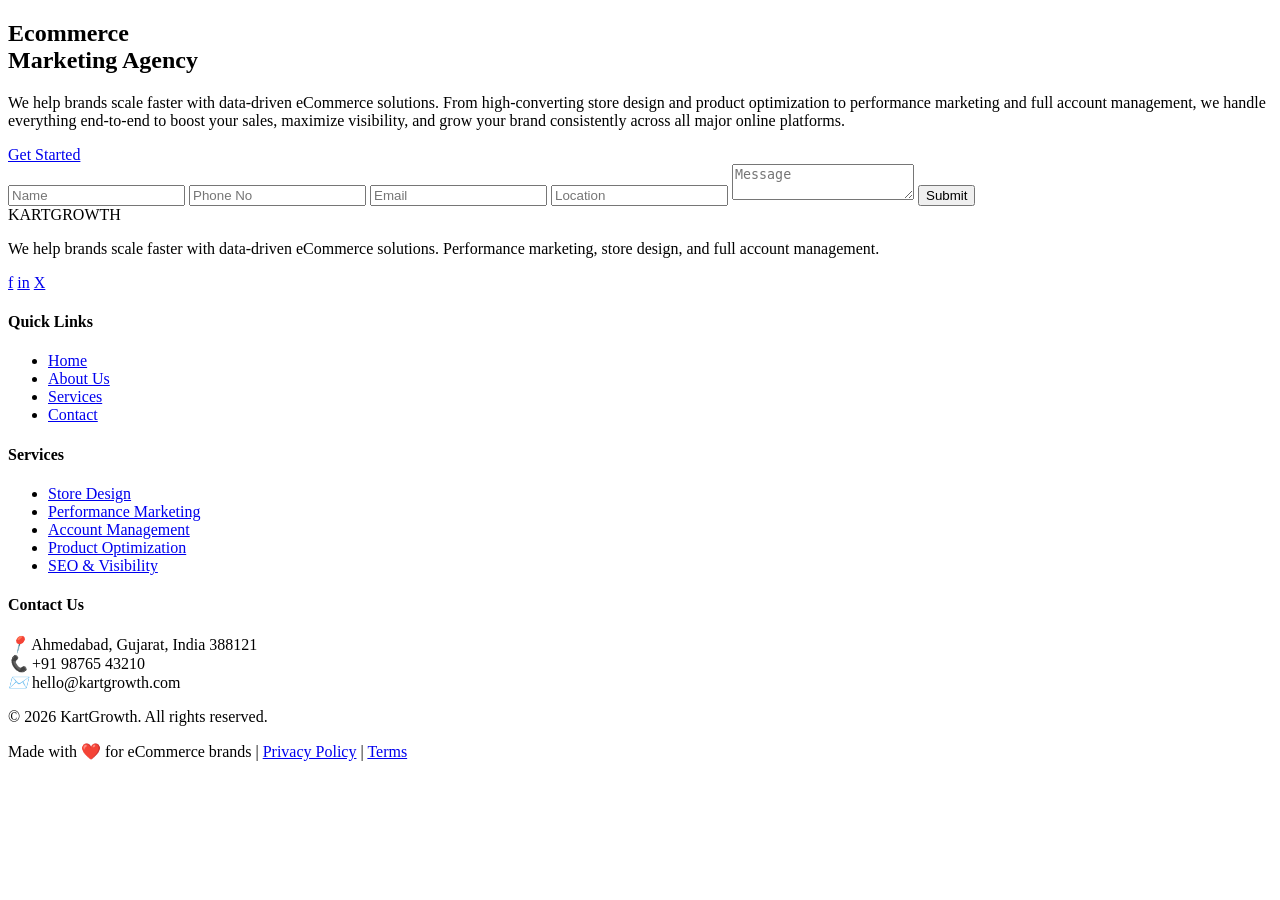
==== index.html @ 4968a912 "Google Sheet form Setup" ====
<!DOCTYPE html>
<html lang="en">
<head>
  <meta charset="UTF-8" />
  <meta name="viewport" content="width=device-width, initial-scale=1.0" />
  <meta name="description" content="KartGrowth – Ecommerce Marketing Agency helping brands scale faster." />
  <title>KartGrowth | Ecommerce Marketing Agency</title>
    <link rel="icon" type="image/x-icon" href="../images/favicon/favicon.ico">
  <link rel="icon" type="image/png" sizes="16x16" href="../images/favicon/favicon-16x16.png">
  <link rel="icon" type="image/png" sizes="32x32" href="../images/favicon/favicon-32x32.png">
  <link rel="apple-touch-icon" sizes="180x180" href="../images/favicon/favicon-apple-touch-icon.png">
  <link rel="manifest" href="../images/favicon/site.webmanifest"> 
  <link rel="stylesheet" href="css/style.css" />
</head>
<body>

  <!-- HEADER loads here automatically -->
  <div id="header-placeholder"></div>

  <!-- HERO -->
  <section class="hero">
    <div class="hero-container">
      <div class="hero-content">
        <h1 class="hero-title">
          <span class="highlight">Ecommerce<br>Marketing</span> Agency
        </h1>
        <p class="hero-desc">
          We help brands scale faster with data-driven eCommerce solutions. From
          high-converting store design and product optimization to performance
          marketing and full account management, we handle everything end-to-end
          to boost your sales, maximize visibility, and grow your brand consistently
          across all major online platforms.
        </p>
        <a href="/contact/" class="btn-primary">Get Started</a>
      </div>

      <div>
        <form class="hero-form" id="hero-form" novalidate>
        <input type="text" name="Name" placeholder="Name" required />
        <input type="tel" name="Phone" placeholder="Phone No" required />
        <input type="email" name="Email" placeholder="Email" required />
        <input type="text" name="Location" placeholder="Location" />
        <textarea name="Message" placeholder="Message"></textarea>
        <button type="submit" class="btn-submit">Submit</button>
        </form>
      </div>
    </div>
  </section>

  <!-- FOOTER loads here automatically -->
  <div id="footer-placeholder"></div>

  <script src="js/main.js"></script>
</body>
</html>
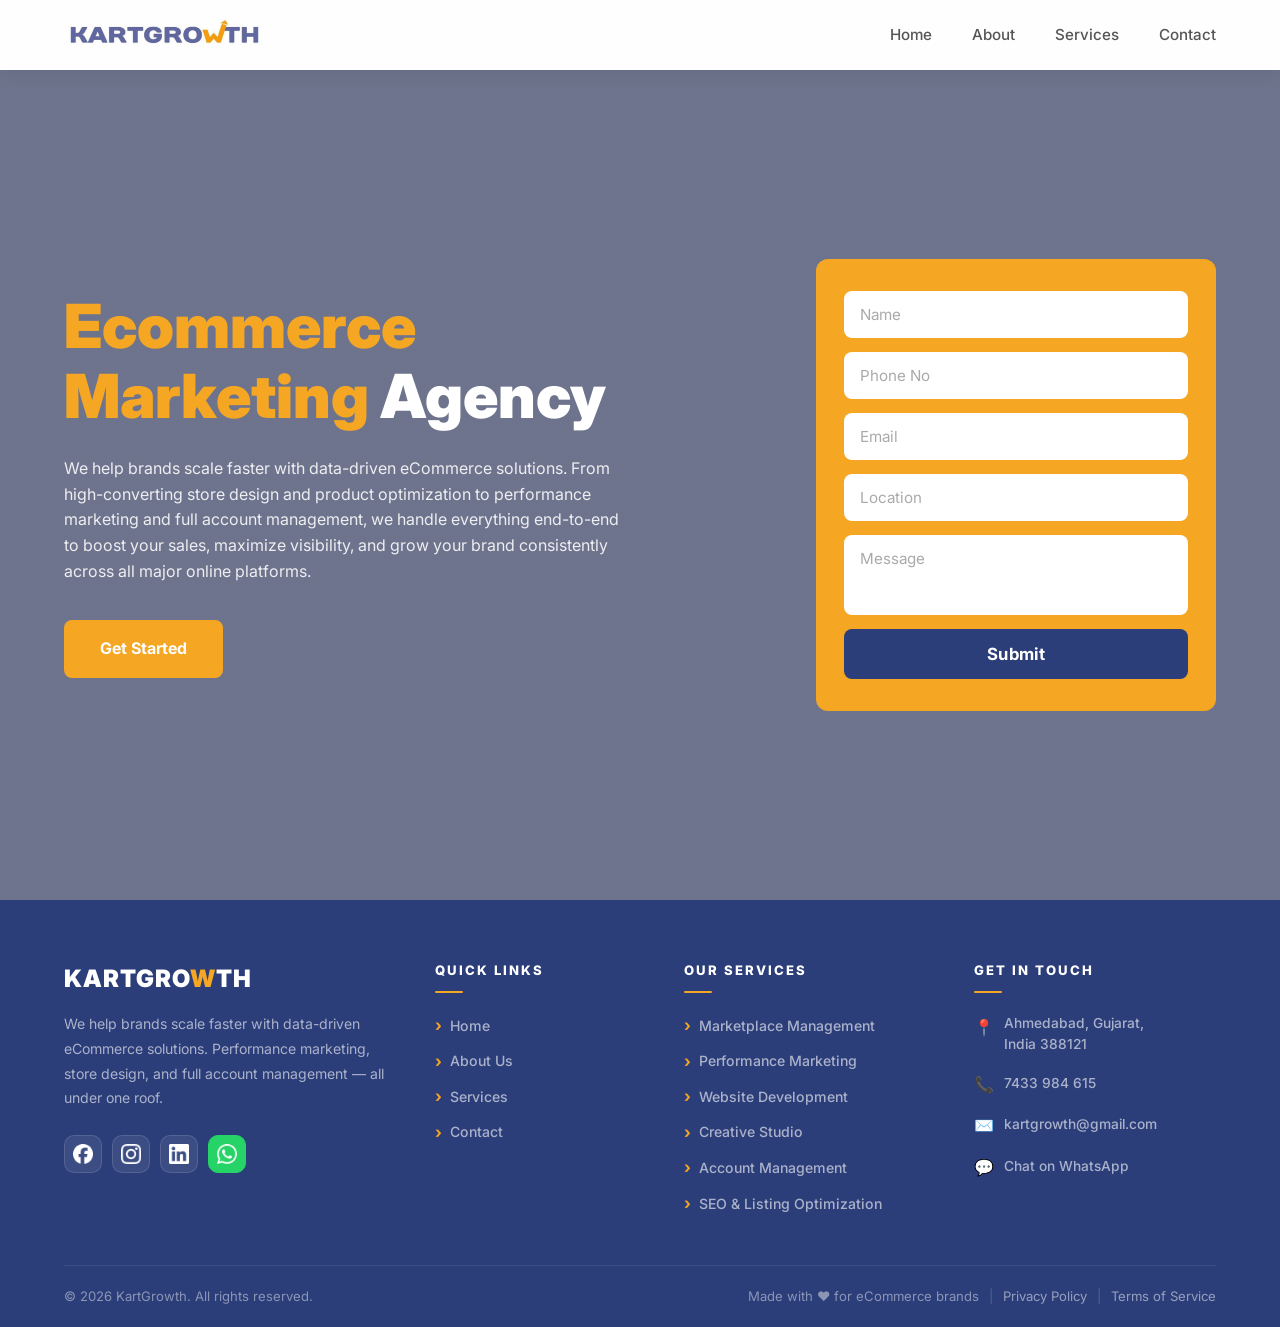
==== commit 7f039533: "Canonical and meta title and description has been added" ====
--- a/index.html
+++ b/index.html
@@ -3,13 +3,30 @@
 <head>
   <meta charset="UTF-8" />
   <meta name="viewport" content="width=device-width, initial-scale=1.0" />
-  <meta name="description" content="KartGrowth – Ecommerce Marketing Agency helping brands scale faster." />
-  <title>KartGrowth | Ecommerce Marketing Agency</title>
-    <link rel="icon" type="image/x-icon" href="../images/favicon/favicon.ico">
+
+<title>KartGrowth | Ecommerce Growth Agency: Shopify, Amazon, Flipkart & Meta Ads</title>
+<meta name="description" content="KartGrowth is your full-stack Ecommerce growth partner. We specialize in Shopify development, marketplace management (Amazon, Flipkart), and high-conversion Meta ads to scale your revenue." />
+<meta name="keywords" content="Ecommerce growth agency, Shopify development, Amazon marketplace management, Flipkart seller services, Meta ads strategy, conversion rate optimization, ecommerce scale, digital marketing for brands" />
+  
+  <link rel="canonical" href="https://kartgrowth.com/" />
+
+  <meta property="og:type" content="website" />
+  <meta property="og:url" content="https://kartgrowth.com/" />
+  <meta property="og:title" content="KartGrowth | Ecommerce Growth Agency: Shopify, Amazon, Flipkart & Meta Ads" />
+  <meta property="og:description" content="Helping ecommerce brands scale with expert marketing and conversion rate optimization." />
+  <meta property="og:image" content="https://kartgrowth.com/images/og-image.jpg" />
+
+  <meta property="twitter:card" content="summary_large_image" />
+  <meta property="twitter:url" content="https://kartgrowth.com/" />
+  <meta property="twitter:title" content="KartGrowth | Ecommerce Growth Agency: Shopify, Amazon, Flipkart & Meta Ads" />
+  <meta property="twitter:description" content="Expert ecommerce scaling and marketing strategies." />
+
+  <link rel="icon" type="image/x-icon" href="../images/favicon/favicon.ico">
   <link rel="icon" type="image/png" sizes="16x16" href="../images/favicon/favicon-16x16.png">
   <link rel="icon" type="image/png" sizes="32x32" href="../images/favicon/favicon-32x32.png">
   <link rel="apple-touch-icon" sizes="180x180" href="../images/favicon/favicon-apple-touch-icon.png">
   <link rel="manifest" href="../images/favicon/site.webmanifest"> 
+
   <link rel="stylesheet" href="css/style.css" />
 </head>
 <body>
--- a/css/style.css
+++ b/css/style.css
@@ -0,0 +1,514 @@
+/* ================================================
+   style.css — KartGrowth Global Styles
+================================================ */
+
+/* ===== GOOGLE FONTS ===== */
+@import url('https://fonts.googleapis.com/css2?family=Inter:wght@400;500;600;700;800;900&display=swap');
+
+/* ================================================
+   RESET & BASE
+================================================ */
+*, *::before, *::after {
+  box-sizing: border-box;
+  margin: 0;
+  padding: 0;
+}
+
+:root {
+  --primary:    #f5a623;
+  --dark:       #2c3e7a;
+  --white:      #ffffff;
+  --gray:       #f4f4f4;
+  --text:       #333333;
+  --shadow:     0 4px 20px rgba(0,0,0,0.1);
+  --radius:     8px;
+  --transition: 0.3s ease;
+}
+
+html { scroll-behavior: smooth; }
+
+body {
+  font-family: 'Inter', sans-serif;
+  color: var(--text);
+  line-height: 1.6;
+  overflow-x: hidden;
+}
+
+a   { text-decoration: none; color: inherit; }
+img { max-width: 100%; display: block; }
+
+/* ================================================
+   HEADER
+================================================ */
+.header {
+  position: fixed;
+  top: 0; left: 0; right: 0;
+  z-index: 1000;
+  background: #fefefe;
+  backdrop-filter: blur(10px);
+  box-shadow: 0 2px 20px rgba(0,0,0,0.08);
+  height: 70px;
+  transition: height 0.3s ease, box-shadow 0.3s ease;
+}
+
+.header-container {
+  max-width: 1200px;
+  margin: 0 auto;
+  padding: 0 24px;
+  height: 100%;
+  display: flex;
+  align-items: center;
+  justify-content: space-between;
+  overflow: hidden;
+}
+
+.logo {
+  font-size: 1.5rem;
+  font-weight: 900;
+  color: var(--dark);
+  letter-spacing: 1px;
+}
+.logo-accent { color: var(--primary); }
+.header-container a.logo img{
+    width: 200px;
+}
+/* Nav */
+.nav { display: flex; gap: 40px; }
+
+.nav-link {
+  color: #555;
+  font-weight: 500;
+  font-size: 0.95rem;
+  position: relative;
+  transition: color var(--transition);
+}
+.nav-link::after {
+  content: '';
+  position: absolute;
+  bottom: -4px; left: 0;
+  width: 0; height: 2px;
+  background: var(--primary);
+  transition: width var(--transition);
+}
+.nav-link:hover         { color: var(--dark); }
+.nav-link:hover::after  { width: 100%; }
+.nav-link.active        { color: var(--dark); font-weight: 700; }
+.nav-link.active::after { width: 100%; }
+
+/* Hamburger */
+.hamburger {
+  display: none;
+  flex-direction: column;
+  gap: 5px;
+  background: none;
+  border: none;
+  cursor: pointer;
+  padding: 4px;
+  z-index: 1100;
+}
+.hamburger span {
+  display: block;
+  width: 25px; height: 3px;
+  background: var(--dark);
+  border-radius: 3px;
+  transition: var(--transition);
+}
+.hamburger.active span:nth-child(1) { transform: translateY(8px) rotate(45deg); }
+.hamburger.active span:nth-child(2) { opacity: 0; }
+.hamburger.active span:nth-child(3) { transform: translateY(-8px) rotate(-45deg); }
+
+/* ================================================
+   HERO
+================================================ */
+.hero {
+  min-height: 100vh;
+  padding-top: 70px;
+  background:
+    linear-gradient(rgba(20,30,70,0.62), rgba(20,30,70,0.62)),
+    url('https://images.unsplash.com/photo-1522071820081-009f0129c71c?w=1600&q=80') center/cover no-repeat;
+  display: flex;
+  align-items: center;
+}
+
+.hero-container {
+  max-width: 1200px;
+  margin: 0 auto;
+  padding: 60px 24px;
+  display: grid;
+  grid-template-columns: 1fr 400px;
+  gap: 60px;
+  align-items: center;
+  width: 100%;
+}
+
+.hero-title {
+  font-size: clamp(2.2rem, 5vw, 3.8rem);
+  font-weight: 900;
+  line-height: 1.15;
+  color: var(--white);
+  margin-bottom: 24px;
+}
+.hero-title .highlight { color: var(--primary); }
+
+.hero-desc {
+  color: rgba(255,255,255,0.88);
+  font-size: 1rem;
+  font-weight: 400;
+  margin-bottom: 36px;
+  max-width: 560px;
+}
+
+.btn-primary {
+  display: inline-block;
+  background: var(--primary);
+  color: var(--white);
+  font-weight: 700;
+  font-size: 1rem;
+  padding: 16px 36px;
+  border-radius: var(--radius);
+  border: none;
+  cursor: pointer;
+  transition: transform var(--transition), box-shadow var(--transition);
+}
+.btn-primary:hover {
+  transform: translateY(-2px);
+  box-shadow: 0 8px 25px rgba(245,166,35,0.45);
+}
+
+/* Hero Form */
+.hero-form {
+  background: var(--primary);
+  border-radius: 12px;
+  padding: 32px 28px;
+  display: flex;
+  flex-direction: column;
+  gap: 14px;
+}
+
+.hero-form input,
+.hero-form textarea {
+  width: 100%;
+  padding: 14px 16px;
+  border: none;
+  border-radius: var(--radius);
+  font-size: 0.95rem;
+  font-family: 'Inter', sans-serif;
+  outline: none;
+  background: var(--white);
+  color: var(--text);
+  transition: box-shadow var(--transition);
+}
+.hero-form input::placeholder,
+.hero-form textarea::placeholder { color: #aaa; }
+.hero-form input:focus,
+.hero-form textarea:focus         { box-shadow: 0 0 0 3px rgba(255,255,255,0.5); }
+.hero-form textarea               { resize: none; height: 80px; }
+
+.btn-submit {
+  background: var(--dark);
+  color: var(--white);
+  font-family: 'Inter', sans-serif;
+  font-weight: 700;
+  font-size: 1.05rem;
+  letter-spacing: 0.3px;
+  padding: 15px;
+  border: none;
+  border-radius: var(--radius);
+  cursor: pointer;
+  transition: background var(--transition), transform var(--transition);
+}
+.btn-submit:hover { background: #1a2a5e; transform: translateY(-1px); }
+
+/* ================================================
+   PAGE CONTENT WRAPPER
+================================================ */
+.page-content {
+  padding-top: 70px;
+  min-height: 80vh;
+}
+
+/* ================================================
+   FOOTER
+================================================ */
+.footer {
+  background: var(--dark);
+}
+
+.footer-container {
+  max-width: 1200px;
+  margin: 0 auto;
+  padding: 60px 24px 0;
+}
+
+.footer-grid {
+  display: grid;
+  grid-template-columns: 1.6fr 1fr 1.2fr 1.2fr;
+  gap: 48px;
+  padding-bottom: 48px;
+}
+
+/* ── Brand ── */
+.footer-logo {
+  font-size: 1.5rem;
+  font-weight: 900;
+  color: var(--white);
+  letter-spacing: 1px;
+  margin-bottom: 14px;
+}
+.footer-logo span { color: var(--primary); }
+
+.footer-desc {
+  font-size: 0.88rem;
+  color: rgba(255,255,255,0.6);
+  line-height: 1.75;
+  margin-bottom: 24px;
+}
+
+/* ── Social Links ── */
+.social-links {
+  display: flex;
+  gap: 10px;
+}
+.social-links img {
+    width: 20px;
+    height: 20px;
+}
+.social-link {
+  width: 38px; height: 38px;
+  background: rgba(255,255,255,0.08);
+  border: 1px solid rgba(255,255,255,0.12);
+  border-radius: 10px;
+  display: flex;
+  align-items: center;
+  justify-content: center;
+  color: rgba(255,255,255,0.7);
+  font-size: 0.78rem;
+  font-weight: 800;
+  text-decoration: none;
+  transition: background var(--transition), color var(--transition), border-color var(--transition), transform var(--transition);
+}
+.social-link:hover {
+  background: var(--primary);
+  color: var(--white);
+  border-color: var(--primary);
+  transform: translateY(-3px);
+}
+.social-wa { background: #25d366 !important; border-color: #25d366 !important; color: var(--white) !important; }
+.social-wa:hover { background: #1ebe5a !important; border-color: #1ebe5a !important; }
+
+/* ── Column Headings ── */
+.footer-heading {
+  font-size: 0.82rem;
+  font-weight: 800;
+  color: var(--white);
+  text-transform: uppercase;
+  letter-spacing: 2px;
+  margin-bottom: 20px;
+  position: relative;
+  padding-bottom: 12px;
+}
+.footer-heading::after {
+  content: '';
+  position: absolute;
+  bottom: 0; left: 0;
+  width: 28px; height: 2px;
+  background: var(--primary);
+  border-radius: 2px;
+}
+
+/* ── Links ── */
+.footer-links {
+  list-style: none;
+  padding: 0; margin: 0;
+  display: flex;
+  flex-direction: column;
+  gap: 10px;
+}
+.footer-links li a {
+  color: rgba(255,255,255,0.6);
+  font-size: 0.88rem;
+  font-weight: 500;
+  text-decoration: none;
+  display: flex;
+  align-items: center;
+  gap: 8px;
+  transition: color var(--transition), padding-left var(--transition);
+}
+.footer-links li a::before {
+  content: '›';
+  color: var(--primary);
+  font-size: 1rem;
+  font-weight: 700;
+  transition: transform var(--transition);
+}
+.footer-links li a:hover             { color: var(--white); padding-left: 4px; }
+.footer-links li a:hover::before     { transform: translateX(3px); }
+
+/* ── Contact Items ── */
+.footer-contact-item {
+  display: flex;
+  align-items: flex-start;
+  gap: 10px;
+  margin-bottom: 14px;
+  text-decoration: none;
+}
+.footer-contact-item .icon {
+  font-style: normal;
+  font-size: 1rem;
+  flex-shrink: 0;
+  margin-top: 2px;
+}
+.footer-contact-item span {
+  font-size: 0.86rem;
+  color: rgba(255,255,255,0.6);
+  font-weight: 500;
+  line-height: 1.55;
+}
+.footer-contact-item a       { color: rgba(255,255,255,0.6); transition: color var(--transition); }
+.footer-contact-item a:hover { color: var(--primary); }
+
+/* ── Accordion Arrow (mobile only, hidden on desktop) ── */
+.footer-acc-arrow {
+  display: none;
+  margin-left: auto;
+  font-size: 1.1rem;
+  font-weight: 900;
+  color: var(--primary);
+  transition: transform 0.3s ease;
+  transform: rotate(90deg);
+  flex-shrink: 0;
+}
+.footer-acc-arrow-open { transform: rotate(270deg) !important; }
+
+/* ── Footer Bottom ── */
+.footer-bottom {
+  border-top: 1px solid rgba(255,255,255,0.08);
+  padding: 20px 0;
+  display: flex;
+  align-items: center;
+  justify-content: space-between;
+  flex-wrap: wrap;
+  gap: 8px;
+}
+.footer-bottom p {
+  font-size: 0.82rem;
+  color: rgba(255,255,255,0.45);
+  margin: 0;
+}
+.footer-bottom a {
+  color: rgba(255,255,255,0.5);
+  font-size: 0.82rem;
+  transition: color var(--transition);
+}
+.footer-bottom a:hover { color: var(--primary); }
+
+/* ================================================
+   RESPONSIVE BREAKPOINTS
+================================================ */
+
+/* Large Tablet */
+@media (max-width: 1024px) {
+  .footer-grid { grid-template-columns: 1fr 1fr; gap: 36px; }
+}
+
+/* Tablet */
+@media (max-width: 968px) {
+  .hero-container {
+    grid-template-columns: 1fr;
+    text-align: center;
+    gap: 40px;
+  }
+  .hero-desc { margin: 0 auto 36px; }
+  .hero-form { max-width: 480px; margin: 0 auto; width: 100%; }
+}
+
+/* Mobile */
+@media (max-width: 768px) {
+
+  /* ── Nav ── */
+  .nav {
+    position: fixed;
+    top: 70px; left: 0; right: 0;
+    background: var(--white);
+    flex-direction: column;
+    align-items: center;
+    gap: 0;
+    max-height: 0;
+    overflow: hidden;
+    transition: max-height 0.35s ease, padding 0.35s ease;
+    box-shadow: 0 8px 20px rgba(0,0,0,0.08);
+  }
+  .nav.open        { max-height: 300px; padding: 16px 0; }
+  .nav-link        { padding: 14px 24px; width: 100%; text-align: center; font-size: 1rem; border-bottom: 1px solid #f0f0f0; }
+  .nav-link::after { display: none; }
+  .hamburger       { display: flex; }
+
+  /* ── Footer Grid ── */
+  .footer-container { padding: 40px 20px 0; }
+  .footer-grid {
+    grid-template-columns: 1fr;
+    gap: 0;
+    padding-bottom: 0;
+  }
+
+  /* Brand col stays open, no border on top */
+  .footer-grid > div:first-child {
+    padding-bottom: 24px;
+    border-bottom: 1px solid rgba(255,255,255,0.08);
+    margin-bottom: 0;
+  }
+
+  /* Accordion columns */
+  .footer-accordion-col {
+    border-bottom: 1px solid rgba(255,255,255,0.08);
+  }
+
+  /* Show arrow on mobile */
+  .footer-acc-arrow { display: inline-block; }
+
+  /* Heading becomes a tap trigger */
+  .footer-heading {
+    display: flex !important;
+    align-items: center;
+    cursor: pointer;
+    padding: 16px 0;
+    margin-bottom: 0;
+    user-select: none;
+    -webkit-tap-highlight-color: transparent;
+  }
+
+  /* Hide the orange underline on accordion headings */
+  .footer-accordion-col .footer-heading::after { display: none; }
+
+  /* Body hidden by default */
+  .footer-accordion-col .footer-acc-body {
+    max-height: 0;
+    overflow: hidden;
+    transition: max-height 0.4s ease, padding-bottom 0.3s ease;
+    padding-bottom: 0;
+  }
+
+  /* Body open */
+  .footer-accordion-col .footer-acc-body.footer-acc-open {
+    max-height: 400px;
+    padding-bottom: 16px;
+  }
+
+  /* Footer bottom stacks */
+  .footer-bottom {
+    flex-direction: column;
+    text-align: center;
+    gap: 6px;
+    padding: 20px 0 24px;
+    margin-top: 0;
+  }
+}
+
+/* Small Mobile */
+@media (max-width: 480px) {
+  .hero-title           { font-size: 2rem; }
+  .hero-desc            { font-size: 0.95rem; }
+  .btn-primary          { padding: 14px 28px; font-size: 0.95rem; }
+  .hero-form            { padding: 24px 18px; }
+  .footer-bottom p      { font-size: 0.78rem; }
+}
